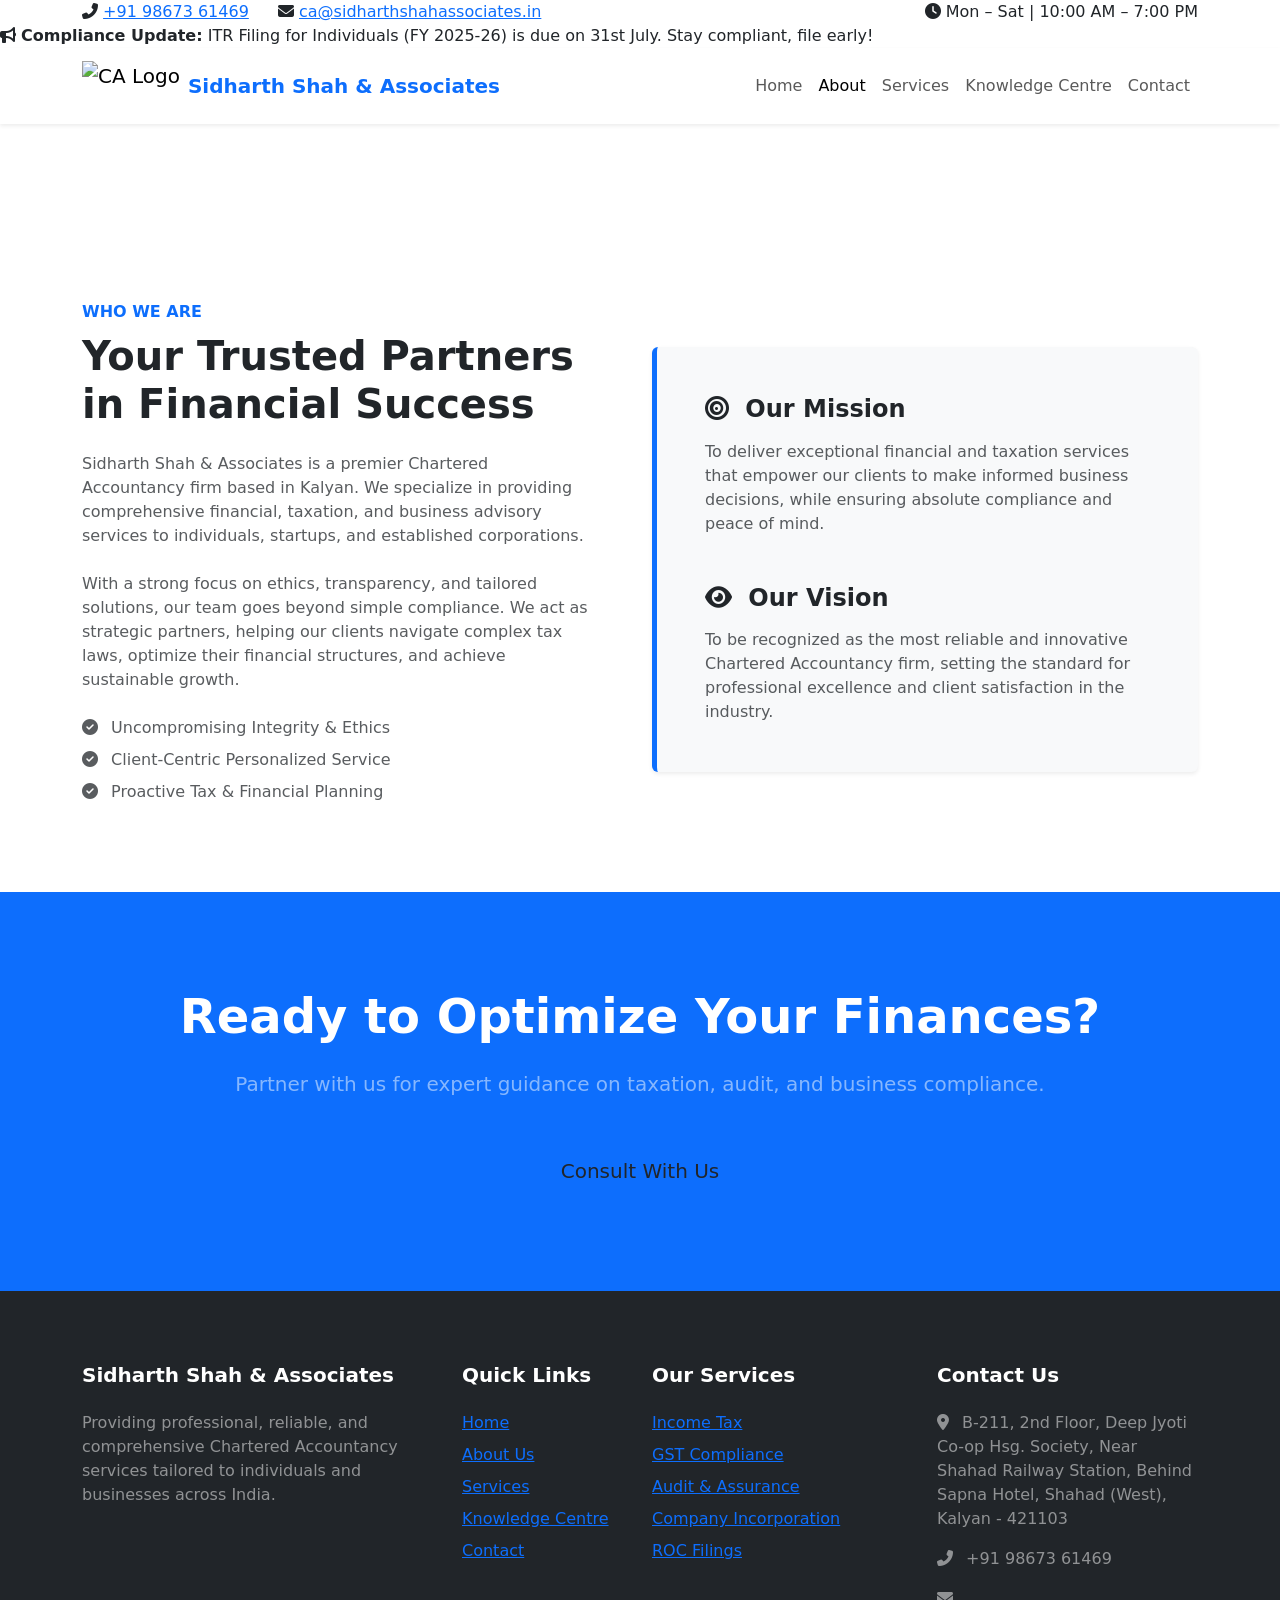
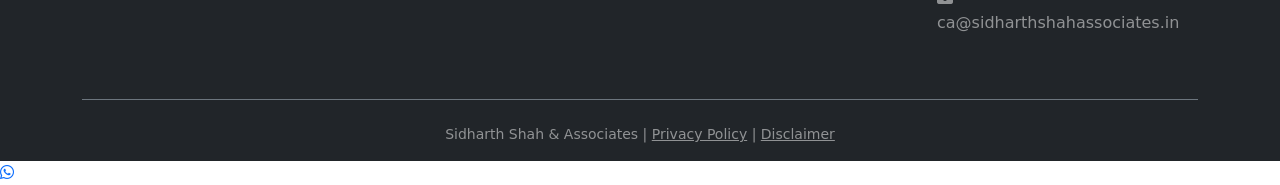
==== about.html @ 33031cc3 "Add files via upload" ====
<!DOCTYPE html>
<html lang="en">

<head>
    <meta charset="UTF-8">
    <meta name="viewport" content="width=device-width, initial-scale=1.0">

    <title>About Us | Sidharth Shah & Associates</title>

    <meta name="description"
        content="Learn more about Sidharth Shah & Associates, our mission, vision, and our commitment to providing expert Chartered Accountancy services.">

    <!-- Bootstrap CSS -->
    <link href="https://cdn.jsdelivr.net/npm/bootstrap@5.3.8/dist/css/bootstrap.min.css" rel="stylesheet">

    <!-- Google Font -->
    <link href="https://fonts.googleapis.com/css2?family=Poppins:wght@300;400;500;600;700&display=swap"
        rel="stylesheet">

    <!-- Font Awesome -->
    <link rel="stylesheet"
        href="https://cdnjs.cloudflare.com/ajax/libs/font-awesome/6.6.0/css/all.min.css">

    <!-- Custom CSS -->
    <link rel="stylesheet" href="assets/css/style.css">

    <link rel="icon" href="assets/images/logo/ca-logo.webp">
</head>

<body>

    <!-- Top Contact Bar -->
    <div class="top-bar">
        <div class="container">
            <div class="row align-items-center">
                <div class="col-lg-8 text-center text-lg-start">
                    <span class="me-4">
                        <i class="fas fa-phone-alt"></i>
                        <a href="tel:+919867361469">+91 98673 61469</a>
                    </span>
                    <span class="me-4">
                        <i class="fas fa-envelope"></i>
                        <a href="mailto:ca@sidharthshahassociates.in">ca@sidharthshahassociates.in</a>
                    </span>
                </div>
                <div class="col-lg-4 text-center text-lg-end">
                    <i class="fas fa-clock"></i> Mon – Sat | 10:00 AM – 7:00 PM
                </div>
            </div>
        </div>
    </div>

    <!-- Compliance Alert (Moving) -->
    <div class="alert-bar">
        <div class="scrolling-text">
            <i class="fas fa-bullhorn"></i> <strong>Compliance Update:</strong> ITR Filing for Individuals (FY 2025-26) is due on 31st July. Stay compliant, file early!
        </div>
    </div>

    <!-- Header -->
    <header class="main-header sticky-top bg-white shadow-sm">
        <nav class="navbar navbar-expand-lg navbar-light py-2">
            <div class="container">
                <!-- Logo & Text Side-by-Side -->
                <a class="navbar-brand d-flex align-items-center" href="index.html">
                    <img src="assets/images/logo/ca-logo.webp" alt="CA Logo" height="50" class="me-2">
                    <span class="fw-bold text-primary fs-5 mb-0">Sidharth Shah & Associates</span>
                </a>
                
                <!-- Mobile Menu Button -->
                <button class="navbar-toggler" type="button" data-bs-toggle="collapse" data-bs-target="#navbarNav">
                    <span class="navbar-toggler-icon"></span>
                </button>
                
                <!-- Navigation Links -->
                <div class="collapse navbar-collapse" id="navbarNav">
                    <ul class="navbar-nav ms-auto fw-medium">
                        <li class="nav-item"><a class="nav-link" href="index.html">Home</a></li>
                        <li class="nav-item"><a class="nav-link active" href="about.html">About</a></li>
                        <li class="nav-item"><a class="nav-link" href="services.html">Services</a></li>
                        <li class="nav-item"><a class="nav-link" href="knowledge-centre.html">Knowledge Centre</a></li>
                        <li class="nav-item"><a class="nav-link" href="contact.html">Contact</a></li>
                    </ul>
                </div>
            </div>
        </nav>
    </header>

    <!-- Page Header -->
    <section class="page-header text-center">
        <div class="container">
            <h1 class="display-5 fw-bold text-white mb-3">About Us</h1>
            <p class="lead text-white-50 mb-0">Committed to Excellence, Integrity, and Your Financial Growth.</p>
        </div>
    </section>

    <!-- Firm Overview -->
    <section class="py-5 bg-white">
        <div class="container py-4">
            <div class="row align-items-center">
                <div class="col-lg-6 mb-4 mb-lg-0 pe-lg-5">
                    <span class="text-primary fw-bold text-uppercase tracking-wide">Who We Are</span>
                    <h2 class="display-6 fw-bold mt-2 mb-4">Your Trusted Partners in Financial Success</h2>
                    <p class="text-muted mb-4">Sidharth Shah & Associates is a premier Chartered Accountancy firm based in Kalyan. We specialize in providing comprehensive financial, taxation, and business advisory services to individuals, startups, and established corporations.</p>
                    <p class="text-muted mb-4">With a strong focus on ethics, transparency, and tailored solutions, our team goes beyond simple compliance. We act as strategic partners, helping our clients navigate complex tax laws, optimize their financial structures, and achieve sustainable growth.</p>
                    <ul class="list-unstyled text-muted">
                        <li class="mb-2"><i class="fas fa-check-circle text-gold me-2"></i> Uncompromising Integrity & Ethics</li>
                        <li class="mb-2"><i class="fas fa-check-circle text-gold me-2"></i> Client-Centric Personalized Service</li>
                        <li class="mb-2"><i class="fas fa-check-circle text-gold me-2"></i> Proactive Tax & Financial Planning</li>
                    </ul>
                </div>
                <div class="col-lg-6">
                    <div class="p-5 bg-light rounded shadow-sm border-start border-5 border-primary h-100">
                        <h4 class="fw-bold mb-3"><i class="fas fa-bullseye text-gold me-2"></i> Our Mission</h4>
                        <p class="text-muted mb-5">To deliver exceptional financial and taxation services that empower our clients to make informed business decisions, while ensuring absolute compliance and peace of mind.</p>
                        
                        <h4 class="fw-bold mb-3"><i class="fas fa-eye text-gold me-2"></i> Our Vision</h4>
                        <p class="text-muted mb-0">To be recognized as the most reliable and innovative Chartered Accountancy firm, setting the standard for professional excellence and client satisfaction in the industry.</p>
                    </div>
                </div>
            </div>
        </div>
    </section>

    <!-- CTA -->
    <section id="cta" class="py-5 bg-primary text-white text-center">
        <div class="container py-5">
            <h2 class="display-5 fw-bold mb-4">Ready to Optimize Your Finances?</h2>
            <p class="lead text-white-50 mb-5 max-w-75 mx-auto">Partner with us for expert guidance on taxation, audit, and business compliance.</p>
            <a href="contact.html" class="btn btn-gold btn-lg fw-medium px-5">Consult With Us</a>
        </div>
    </section>

    <!-- Footer -->
    <footer class="bg-dark text-white pt-5 pb-3">
        <div class="container pt-4">
            <div class="row gy-4 mb-5">
                <div class="col-lg-4 pe-lg-5">
                    <h5 class="text-white fw-bold mb-4">Sidharth Shah & Associates</h5>
                    <p class="text-white-50">Providing professional, reliable, and comprehensive Chartered Accountancy services tailored to individuals and businesses across India.</p>
                </div>
                <div class="col-lg-2 col-md-6">
                    <h5 class="text-white fw-bold mb-4">Quick Links</h5>
                    <ul class="list-unstyled footer-links">
                        <li class="mb-2"><a href="index.html">Home</a></li>
                        <li class="mb-2"><a href="about.html">About Us</a></li>
                        <li class="mb-2"><a href="services.html">Services</a></li>
                        <li class="mb-2"><a href="knowledge-centre.html">Knowledge Centre</a></li>
                        <li class="mb-2"><a href="contact.html">Contact</a></li>
                    </ul>
                </div>
                <div class="col-lg-3 col-md-6">
                    <h5 class="text-white fw-bold mb-4">Our Services</h5>
                    <ul class="list-unstyled footer-links">
                        <li class="mb-2"><a href="services.html">Income Tax</a></li>
                        <li class="mb-2"><a href="services.html">GST Compliance</a></li>
                        <li class="mb-2"><a href="services.html">Audit & Assurance</a></li>
                        <li class="mb-2"><a href="services.html">Company Incorporation</a></li>
                        <li class="mb-2"><a href="services.html">ROC Filings</a></li>
                    </ul>
                </div>
                <div class="col-lg-3">
                    <h5 class="text-white fw-bold mb-4">Contact Us</h5>
                    <ul class="list-unstyled text-white-50">
                        <li class="mb-3"><i class="fas fa-map-marker-alt text-gold me-2"></i> B-211, 2nd Floor, Deep Jyoti Co-op Hsg. Society, Near Shahad Railway Station, Behind Sapna Hotel, Shahad (West), Kalyan - 421103</li>
                        <li class="mb-3"><i class="fas fa-phone-alt text-gold me-2"></i> <a href="tel:+919867361469" class="text-white-50 text-decoration-none hover-gold">+91 98673 61469</a></li>
                        <li class="mb-3"><i class="fas fa-envelope text-gold me-2"></i> <a href="mailto:ca@sidharthshahassociates.in" class="text-white-50 text-decoration-none hover-gold">ca@sidharthshahassociates.in</a></li>
                    </ul>
                </div>
            </div>
            <div class="border-top border-secondary pt-4 text-center">
<p class="text-white-50 small mb-0">Sidharth Shah & Associates | <a href="privacy-policy.html" class="text-white-50 hover-gold">Privacy Policy</a> | <a href="disclaimer.html" class="text-white-50 hover-gold">Disclaimer</a></p>            </div>
        </div>
    </footer>

    <!-- Floating WhatsApp -->
    <a href="https://wa.me/919867361469" class="whatsapp-float" target="_blank" title="Chat with us on WhatsApp">
        <i class="fab fa-whatsapp"></i>
    </a>

    <script src="https://cdn.jsdelivr.net/npm/bootstrap@5.3.8/dist/js/bootstrap.bundle.min.js"></script>
    <script src="assets/js/script.js"></script>

</body>
</html>
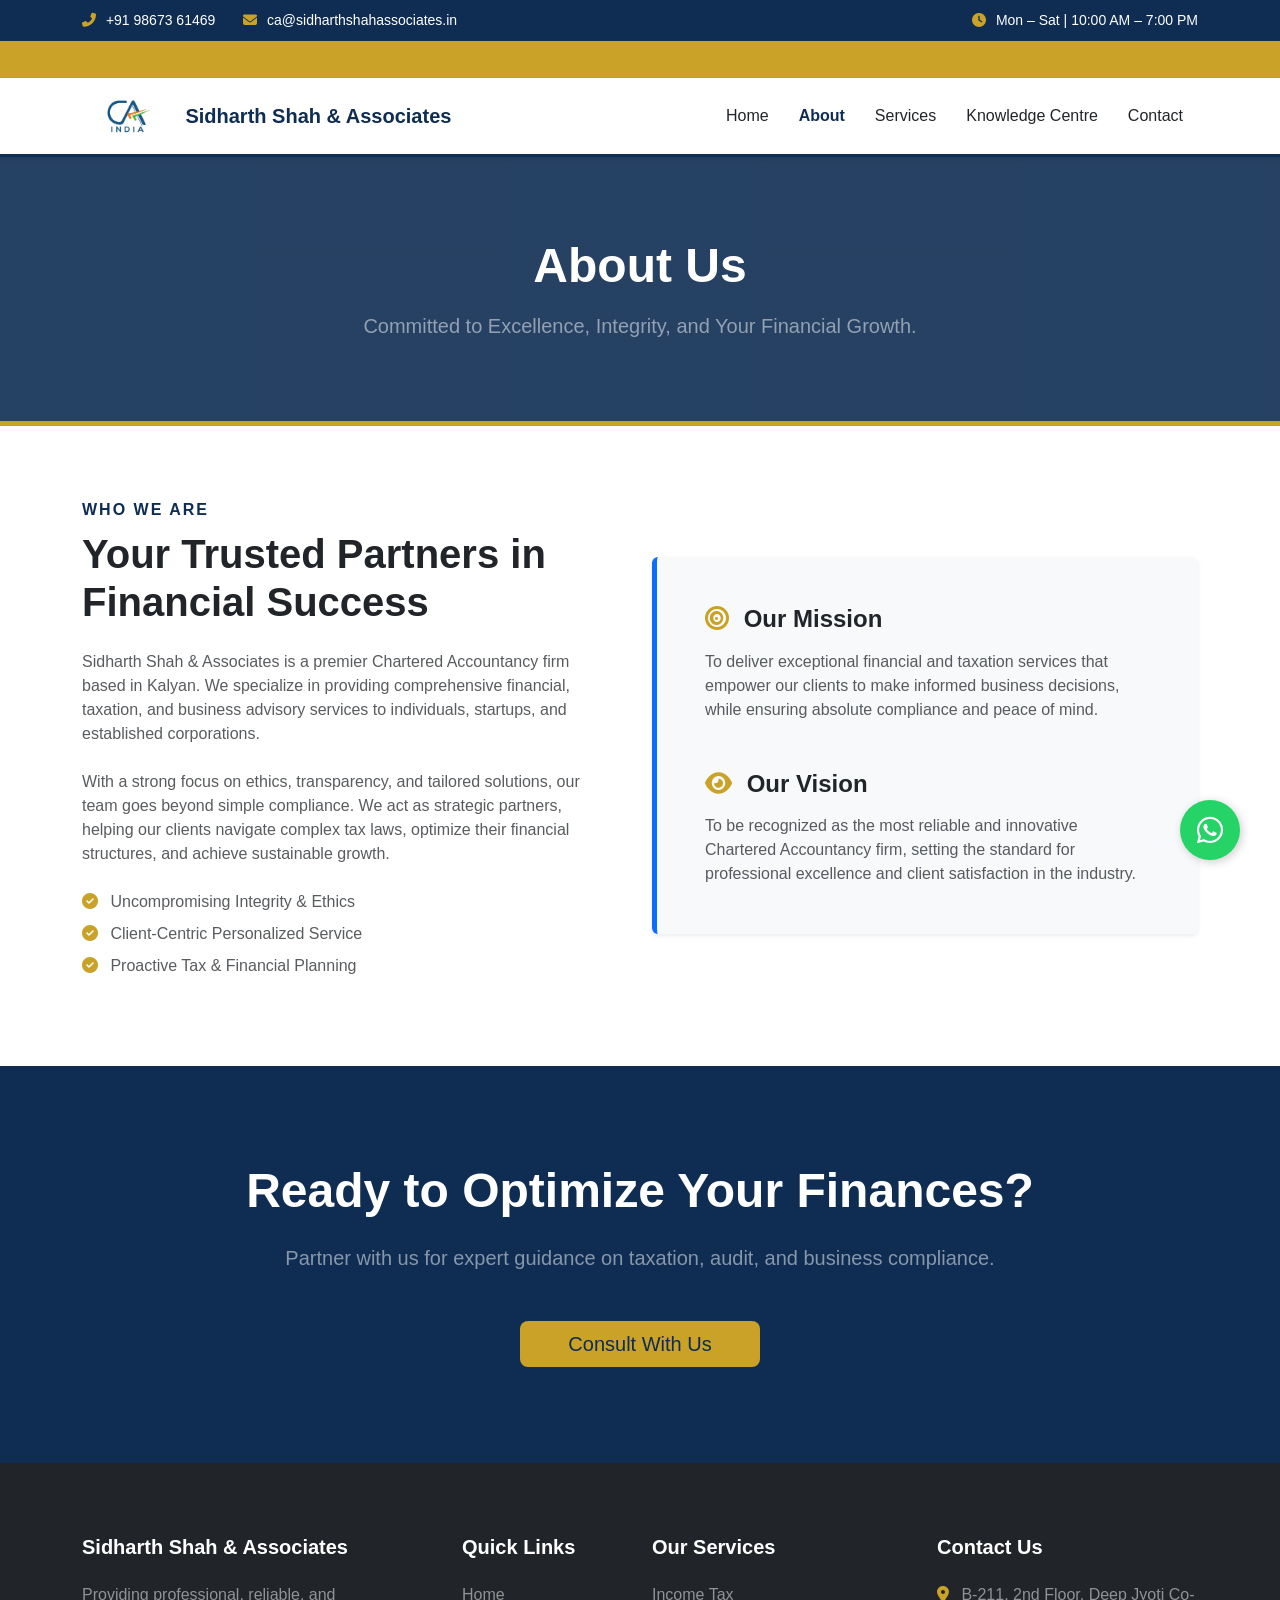
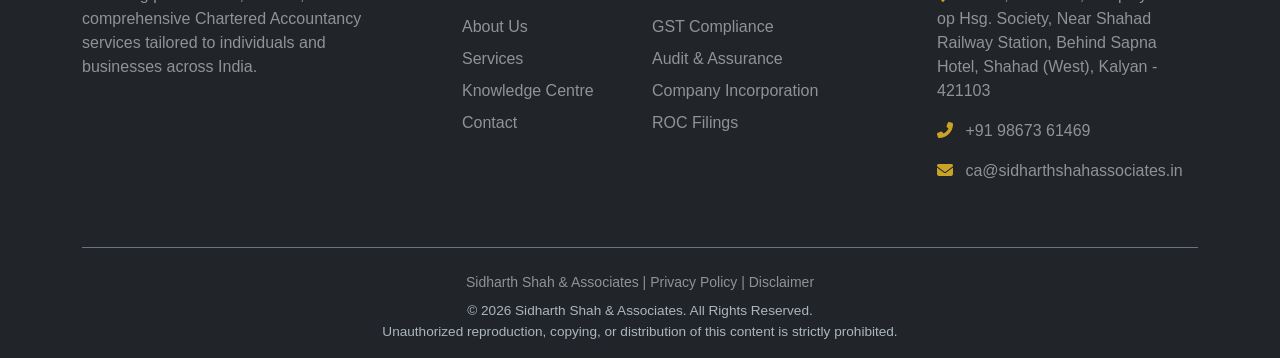
==== commit f915f919: "Add files via upload" ====
--- a/about.html
+++ b/about.html
@@ -25,6 +25,16 @@
     <link rel="stylesheet" href="assets/css/style.css">
 
     <link rel="icon" href="assets/images/logo/ca-logo.webp">
+
+    <!-- Website Protection CSS (Disables Highlighting) -->
+    <style>
+        body {
+            -webkit-user-select: none; /* Safari */
+            -moz-user-select: none; /* Firefox */
+            -ms-user-select: none; /* IE10+/Edge */
+            user-select: none; /* Standard */
+        }
+    </style>
 </head>
 
 <body>
@@ -53,7 +63,7 @@
     <!-- Compliance Alert (Moving) -->
     <div class="alert-bar">
         <div class="scrolling-text">
-            <i class="fas fa-bullhorn"></i> <strong>Compliance Update:</strong> ITR Filing for Individuals (FY 2025-26) is due on 31st July. Stay compliant, file early!
+            <i class="fas fa-bullhorn"></i> <strong>Compliance Update:</strong> ITR Filing for Businesses & Professionals (Non-Audit) for FY 2025-26 is due on 31st August. Stay compliant, file early!
         </div>
     </div>
 
@@ -168,8 +178,15 @@
                     </ul>
                 </div>
             </div>
+
+            <!-- Seamless Copyright Footer -->
             <div class="border-top border-secondary pt-4 text-center">
-<p class="text-white-50 small mb-0">Sidharth Shah & Associates | <a href="privacy-policy.html" class="text-white-50 hover-gold">Privacy Policy</a> | <a href="disclaimer.html" class="text-white-50 hover-gold">Disclaimer</a></p>            </div>
+                <p class="text-white-50 small mb-1">Sidharth Shah & Associates | <a href="privacy-policy.html" class="text-white-50 hover-gold text-decoration-none">Privacy Policy</a> | <a href="disclaimer.html" class="text-white-50 hover-gold text-decoration-none">Disclaimer</a></p>
+                <p class="mb-0 mt-2" style="font-size: 0.85rem; color: #adb5bd;">
+                    &copy; 2026 Sidharth Shah & Associates. All Rights Reserved. <br>
+                    Unauthorized reproduction, copying, or distribution of this content is strictly prohibited.
+                </p>
+            </div>
         </div>
     </footer>
 
@@ -181,5 +198,17 @@
     <script src="https://cdn.jsdelivr.net/npm/bootstrap@5.3.8/dist/js/bootstrap.bundle.min.js"></script>
     <script src="assets/js/script.js"></script>
 
+    <!-- Website Protection JavaScript (Disables Right Click and Copying) -->
+    <script>
+        document.addEventListener('contextmenu', function(e) { e.preventDefault(); });
+        document.onkeydown = function(e) {
+            if (e.keyCode === 123) return false; // F12
+            if (e.ctrlKey || e.metaKey) {
+                if (e.keyCode === 67 || e.keyCode === 88 || e.keyCode === 85 || e.keyCode === 83) return false; // Ctrl+C, X, U, S
+            }
+        };
+        document.addEventListener('dragstart', function(e) { e.preventDefault(); });
+    </script>
+
 </body>
 </html>
--- a/assets/css/style.css
+++ b/assets/css/style.css
@@ -0,0 +1,291 @@
+/* ======================================
+   Sidharth Shah & Associates
+   Version 1.0
+====================================== */
+
+:root {
+    --primary: #0F2D52;
+    --gold: #C9A227;
+    --light: #F8F9FA;
+    --dark: #212529;
+}
+
+body {
+    font-family: 'Poppins', sans-serif;
+    background: var(--light);
+    color: var(--dark);
+    margin: 0;
+    overflow-x: hidden; /* Prevents horizontal scroll from animation */
+}
+
+/* ======================================
+   Top Contact Bar
+====================================== */
+.top-bar {
+    background: var(--primary);
+    color: #fff;
+    font-size: 14px;
+    padding: 10px 0;
+}
+
+.top-bar a {
+    color: #fff;
+    text-decoration: none;
+}
+
+.top-bar a:hover {
+    color: var(--gold);
+}
+
+.top-bar i {
+    color: var(--gold);
+    margin-right: 6px;
+}
+
+/* ======================================
+   Compliance Alert (Moving Marquee)
+====================================== */
+.alert-bar {
+    background: var(--gold);
+    color: var(--dark);
+    font-size: 14px;
+    padding: 8px 0;
+    overflow: hidden;
+    white-space: nowrap;
+    position: relative;
+}
+
+.scrolling-text {
+    display: inline-block;
+    padding-left: 100%;
+    animation: scroll-left 15s linear infinite;
+}
+
+.alert-bar i {
+    margin-right: 6px;
+}
+
+@keyframes scroll-left {
+    0% {
+        transform: translate(0, 0);
+    }
+    100% {
+        transform: translate(-100%, 0);
+    }
+}
+
+.alert-bar:hover .scrolling-text {
+    animation-play-state: paused;
+}
+
+/* ======================================
+   Header & Navigation
+====================================== */
+.main-header {
+    border-bottom: 3px solid var(--primary);
+}
+
+.navbar-nav .nav-link {
+    color: var(--dark);
+    padding: 10px 15px !important;
+    transition: 0.3s;
+}
+
+.navbar-nav .nav-link:hover, 
+.navbar-nav .nav-link.active {
+    color: var(--primary);
+    font-weight: 600;
+}
+
+/* ======================================
+   Internal Page Header (For About, Services, etc.)
+====================================== */
+.page-header {
+    background: linear-gradient(rgba(15, 45, 82, 0.9), rgba(15, 45, 82, 0.9)), url('../images/hero/hero-bg.jpg') center/cover;
+    padding: 80px 0;
+    border-bottom: 5px solid var(--gold);
+}
+
+/* ======================================
+   Hero Section
+====================================== */
+#hero {
+    background: linear-gradient(rgba(15, 45, 82, 0.85), rgba(15, 45, 82, 0.95)), url('../images/hero/hero-bg.jpg') center/cover;
+    min-height: 80vh;
+    padding: 100px 0;
+}
+
+.bg-primary {
+    background-color: var(--primary) !important;
+}
+.text-primary {
+    color: var(--primary) !important;
+}
+
+.bg-gold {
+    background-color: var(--gold) !important;
+}
+.text-gold {
+    color: var(--gold) !important;
+}
+
+.btn-gold {
+    background-color: var(--gold);
+    color: var(--primary);
+    border: none;
+    transition: 0.3s;
+}
+
+.btn-gold:hover {
+    background-color: #fff;
+    color: var(--primary);
+}
+
+.btn-outline-primary {
+    color: var(--primary);
+    border-color: var(--primary);
+}
+.btn-outline-primary:hover {
+    background-color: var(--primary);
+    color: #fff;
+}
+
+/* ======================================
+   Why Choose Us Section
+====================================== */
+#why-us {
+    background-color: var(--light);
+}
+
+.tracking-wide {
+    letter-spacing: 2px;
+}
+
+/* Card Styling */
+.why-card {
+    transition: transform 0.3s ease, box-shadow 0.3s ease;
+    border-bottom: 4px solid transparent;
+}
+
+.why-card:hover {
+    transform: translateY(-8px);
+    box-shadow: 0 15px 30px rgba(0,0,0,0.1) !important;
+    border-bottom: 4px solid var(--gold);
+}
+
+/* Icon Box Styling */
+.icon-box {
+    width: 80px;
+    height: 80px;
+    background-color: var(--primary);
+    border-radius: 50%;
+    display: flex;
+    align-items: center;
+    justify-content: center;
+    transition: background-color 0.3s ease;
+}
+
+.why-card:hover .icon-box {
+    background-color: var(--gold);
+}
+
+/* ======================================
+   Services Section
+====================================== */
+.service-card {
+    transition: all 0.3s ease;
+    background: #fff;
+    border-color: #eee !important;
+}
+
+.service-card:hover {
+    box-shadow: 0 10px 25px rgba(0,0,0,0.08);
+    border-color: var(--primary) !important;
+}
+
+.service-icon {
+    font-size: 2.5rem;
+    color: var(--gold);
+    transition: color 0.3s ease;
+}
+
+.service-card:hover .service-icon {
+    color: var(--primary);
+}
+
+.read-more {
+    display: inline-block;
+    transition: transform 0.3s ease;
+}
+
+.service-card:hover .read-more {
+    transform: translateX(5px);
+}
+
+/* ======================================
+   Compliance Updates Section
+====================================== */
+.date-box {
+    min-width: 70px;
+}
+
+/* ======================================
+   Government Portals
+====================================== */
+.portal-link {
+    transition: all 0.3s ease;
+}
+.portal-link:hover {
+    border-color: var(--primary) !important;
+    background-color: var(--light);
+    transform: translateY(-3px);
+}
+
+/* ======================================
+   Footer
+====================================== */
+.footer-links a {
+    color: rgba(255, 255, 255, 0.5);
+    text-decoration: none;
+    transition: color 0.3s ease, padding-left 0.3s ease;
+}
+.footer-links a:hover {
+    color: var(--gold);
+    padding-left: 5px;
+}
+
+.hover-gold {
+    transition: color 0.3s ease;
+}
+.hover-gold:hover {
+    color: var(--gold) !important;
+}
+
+/* ======================================
+   Floating WhatsApp Button
+====================================== */
+.whatsapp-float {
+    position: fixed;
+    width: 60px;
+    height: 60px;
+    bottom: 40px;
+    right: 40px;
+    background-color: #25d366;
+    color: #FFF;
+    border-radius: 50px;
+    text-align: center;
+    font-size: 30px;
+    box-shadow: 2px 2px 10px rgba(0, 0, 0, 0.2);
+    z-index: 1000;
+    transition: transform 0.3s ease, background-color 0.3s ease;
+    display: flex;
+    align-items: center;
+    justify-content: center;
+    text-decoration: none;
+}
+
+.whatsapp-float:hover {
+    background-color: #128C7E;
+    color: #fff;
+    transform: scale(1.1);
+}
